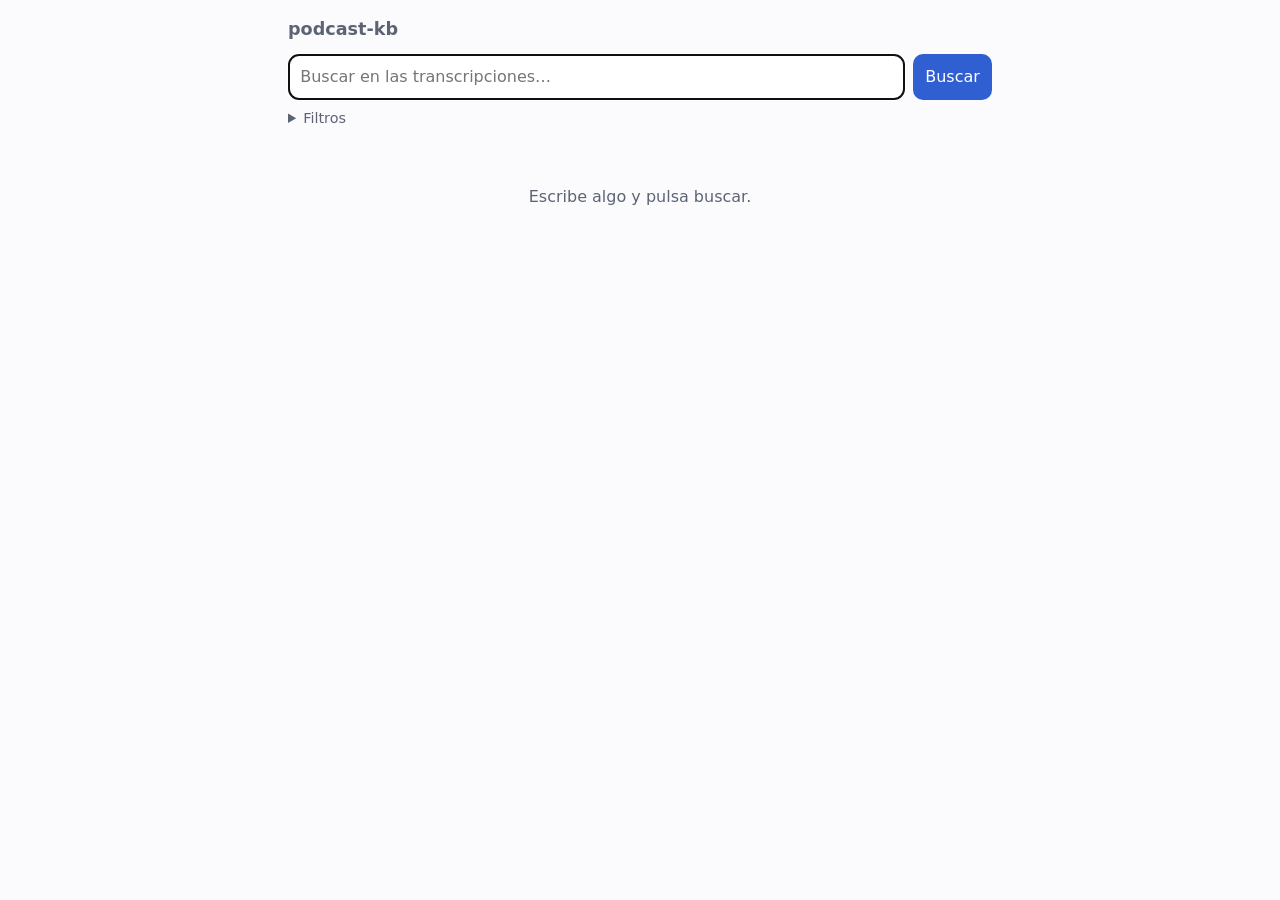
==== web/index.html @ 342238cd "feat: PWA de búsqueda y Edge Function Cierra el camino hasta el usuario. La PWA no habla con PostgRE" ====
<!doctype html>
<html lang="es">
<head>
<meta charset="utf-8">
<meta name="viewport" content="width=device-width, initial-scale=1, viewport-fit=cover">
<title>podcast-kb</title>
<link rel="manifest" href="manifest.webmanifest">
<meta name="theme-color" content="#0f1115">
<link rel="stylesheet" href="app.css">
</head>
<body>
<header>
  <h1>podcast-kb</h1>
  <form id="buscador" autocomplete="off">
    <input id="q" type="search" placeholder="Buscar en las transcripciones…"
           enterkeyhint="search" autofocus>
    <button type="submit" aria-label="Buscar">Buscar</button>
  </form>
  <details id="filtros">
    <summary>Filtros</summary>
    <div class="rejilla">
      <label>Podcast
        <select id="f-podcast"><option value="">todos</option></select>
      </label>
      <label>Hablante <input id="f-speaker" type="text" placeholder="cualquiera"></label>
      <label>Desde <input id="f-desde" type="date"></label>
      <label>Hasta <input id="f-hasta" type="date"></label>
    </div>
  </details>
</header>

<main id="resultados" aria-live="polite">
  <p class="vacio">Escribe algo y pulsa buscar.</p>
</main>

<!-- El reproductor vive en la propia página (§9): un enlace a un .mp3 desde
     Chrome en Android abre el gestor de descargas y pierde el fragmento #t=. -->
<div id="reproductor" hidden>
  <button id="cerrar" aria-label="Cerrar reproductor">×</button>
  <div class="meta"><strong id="p-titulo"></strong><span id="p-momento"></span></div>
  <audio id="audio" controls preload="none"></audio>
  <p class="aviso" id="p-aviso" hidden></p>
</div>

<script src="app.js" type="module"></script>
</body>
</html>
---- web/app.css ----
:root {
  --fondo: #0f1115; --panel: #171a21; --borde: #262b36;
  --texto: #e6e8ee; --tenue: #99a0b0; --acento: #7aa2f7; --marca: #f7c948;
  --radio: 10px;
}
@media (prefers-color-scheme: light) {
  :root { --fondo:#fbfbfd; --panel:#fff; --borde:#e3e6ec; --texto:#14161c;
          --tenue:#5c6474; --acento:#2f5fd0; --marca:#b7791f; }
}
* { box-sizing: border-box; }
body {
  margin: 0; background: var(--fondo); color: var(--texto);
  font: 16px/1.5 system-ui, -apple-system, "Segoe UI", sans-serif;
  padding-bottom: 9rem;
}
header { padding: 1rem 1rem .5rem; max-width: 46rem; margin: 0 auto; }
h1 { font-size: 1.1rem; margin: 0 0 .75rem; color: var(--tenue); font-weight: 600; }
#buscador { display: flex; gap: .5rem; }
input, select, button {
  font: inherit; padding: .6rem .7rem; border-radius: var(--radio);
  border: 1px solid var(--borde); background: var(--panel); color: var(--texto);
}
#q { flex: 1; min-width: 0; }
button { background: var(--acento); color: #fff; border-color: transparent; cursor: pointer; }
button:hover { filter: brightness(1.1); }
#filtros { margin-top: .5rem; }
#filtros summary { cursor: pointer; color: var(--tenue); font-size: .9rem; }
.rejilla { display: grid; grid-template-columns: repeat(auto-fit, minmax(9rem, 1fr));
           gap: .5rem; margin-top: .5rem; }
.rejilla label { display: flex; flex-direction: column; gap: .25rem;
                 font-size: .8rem; color: var(--tenue); }

main { max-width: 46rem; margin: 0 auto; padding: 0 1rem; }
.vacio, .estado { color: var(--tenue); text-align: center; padding: 2rem 0; }
.episodio { background: var(--panel); border: 1px solid var(--borde);
            border-radius: var(--radio); margin-bottom: .75rem; overflow: hidden; }
.episodio h2 { font-size: 1rem; margin: 0; padding: .8rem .9rem .3rem; }
.episodio .fuente { padding: 0 .9rem .6rem; color: var(--tenue); font-size: .8rem; }
.fila { border-top: 1px solid var(--borde); }
.mas { display: block; background: none; border: 0; color: var(--tenue);
       font-size: .78rem; padding: 0 .9rem .6rem 3.4rem; cursor: pointer;
       border-radius: 0; text-align: left; }
.mas:hover { color: var(--acento); filter: none; }
.momento { display: flex; gap: .7rem; align-items: flex-start; width: 100%;
           text-align: left; background: none; border: 0;
           padding: .7rem .9rem; color: var(--texto); cursor: pointer; border-radius: 0; }
.momento:hover { background: color-mix(in srgb, var(--acento) 12%, transparent); }
.sello { font-variant-numeric: tabular-nums; color: var(--acento);
         font-weight: 600; font-size: .85rem; padding-top: .1rem; white-space: nowrap; }
.momento .texto { font-size: .9rem; }
.quien { color: var(--marca); font-weight: 600; }
mark { background: color-mix(in srgb, var(--marca) 35%, transparent);
       color: inherit; border-radius: 3px; padding: 0 .1em; }

#reproductor { position: fixed; inset: auto 0 0 0; background: var(--panel);
               border-top: 1px solid var(--borde); padding: .7rem 1rem
               calc(.7rem + env(safe-area-inset-bottom)); }
#reproductor .meta { display: flex; justify-content: space-between; gap: 1rem;
                     font-size: .85rem; margin-bottom: .4rem; }
#reproductor .meta strong { font-weight: 600; overflow: hidden;
                            text-overflow: ellipsis; white-space: nowrap; }
#p-momento { color: var(--acento); font-variant-numeric: tabular-nums; }
#audio { width: 100%; }
#cerrar { position: absolute; top: -.9rem; right: 1rem; width: 1.8rem; height: 1.8rem;
          border-radius: 50%; padding: 0; line-height: 1; background: var(--borde);
          color: var(--texto); }
.aviso { margin: .4rem 0 0; font-size: .75rem; color: var(--tenue); }
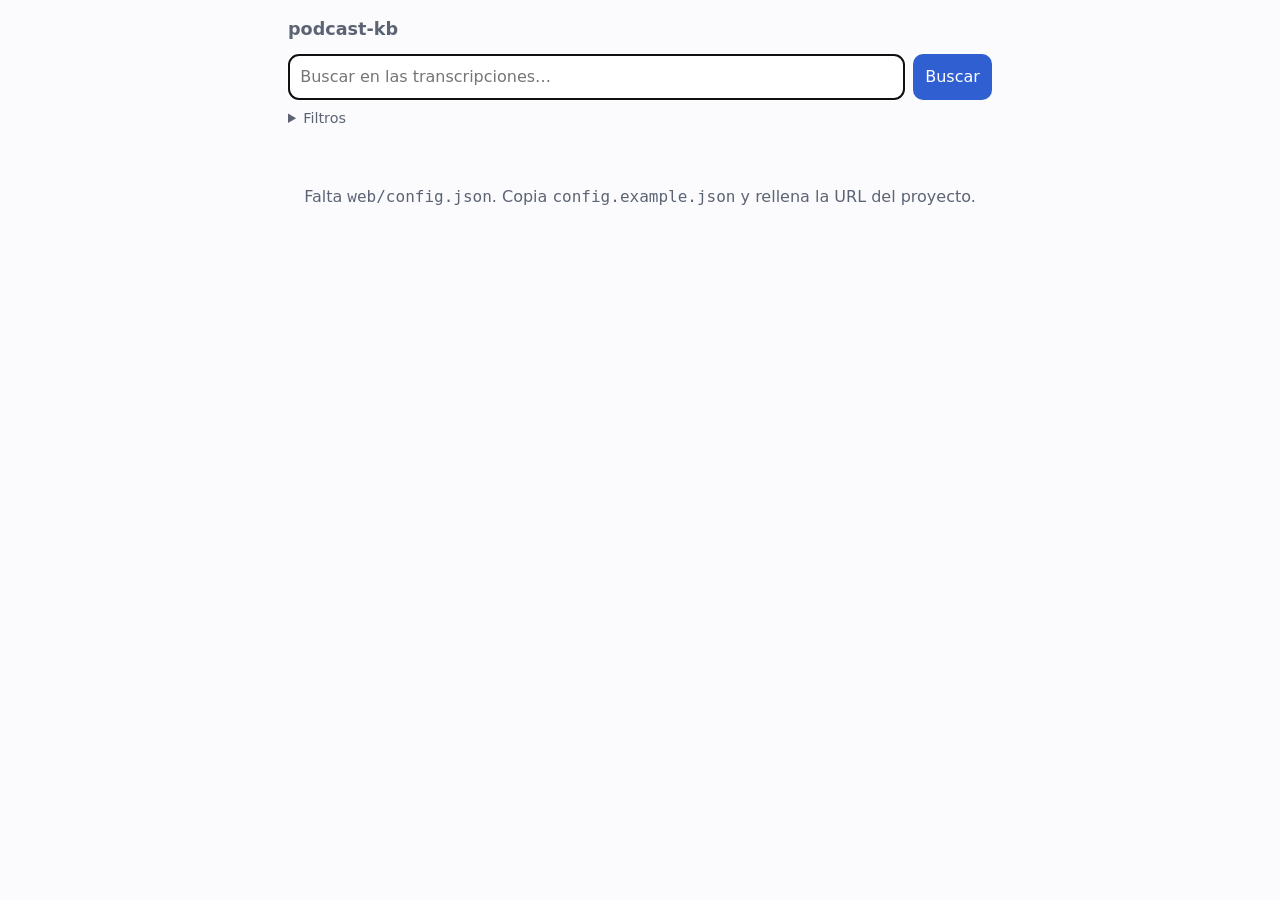
==== commit cefe45eb: "fix: revisión completa — 9 bugs, 3 huecos Revisión de todo el sistema, verificando cada hallazgo por" ====
--- a/web/index.html
+++ b/web/index.html
@@ -16,6 +16,7 @@
            enterkeyhint="search" autofocus>
     <button type="submit" aria-label="Buscar">Buscar</button>
   </form>
+  <button id="salir" hidden class="enlace">Cerrar sesión</button>
   <details id="filtros">
     <summary>Filtros</summary>
     <div class="rejilla">
@@ -28,6 +29,16 @@
     </div>
   </details>
 </header>
+
+<section id="entrar" hidden>
+  <h2>Entrar</h2>
+  <p>Esta base de conocimiento es privada. Te enviamos un enlace de acceso.</p>
+  <form id="form-entrar">
+    <input id="email" type="email" required placeholder="tu@correo.com" autocomplete="email">
+    <button type="submit">Enviar enlace</button>
+  </form>
+  <p class="aviso" id="entrar-aviso" hidden></p>
+</section>
 
 <main id="resultados" aria-live="polite">
   <p class="vacio">Escribe algo y pulsa buscar.</p>
--- a/web/app.css
+++ b/web/app.css
@@ -65,3 +65,12 @@
           border-radius: 50%; padding: 0; line-height: 1; background: var(--borde);
           color: var(--texto); }
 .aviso { margin: .4rem 0 0; font-size: .75rem; color: var(--tenue); }
+
+#entrar { max-width: 46rem; margin: 0 auto; padding: 1rem; }
+#entrar h2 { font-size: 1rem; margin: 0 0 .4rem; }
+#entrar p { color: var(--tenue); font-size: .9rem; margin: 0 0 .8rem; }
+#form-entrar { display: flex; gap: .5rem; }
+#email { flex: 1; min-width: 0; }
+.enlace { background: none; border: 0; color: var(--tenue); font-size: .8rem;
+          padding: .3rem 0; cursor: pointer; }
+.enlace:hover { color: var(--acento); filter: none; }
